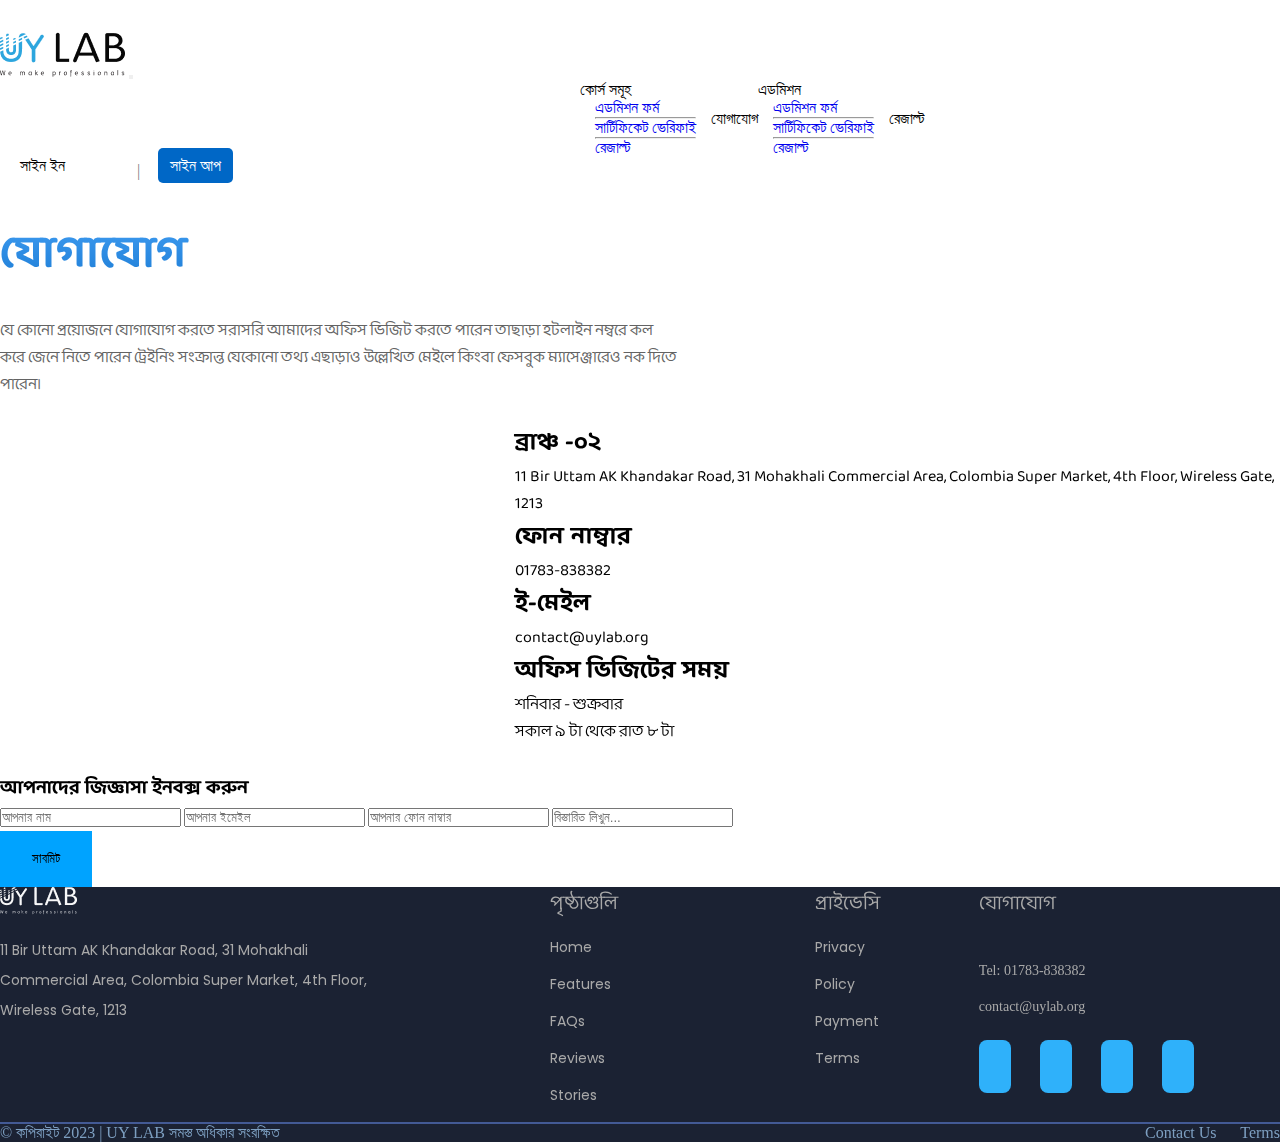
==== contact.html @ 83f54a96 "starting contact page" ====
<!DOCTYPE html>
<html lang="en">
	<head>
		<title>Contact</title>
		<!-- Required meta tags -->
		<meta charset="utf-8" />
		<meta
			name="viewport"
			content="width=device-width, initial-scale=1, shrink-to-fit=no"
		/>
		<!-- Font-awesome v6.2.0 -->
        <link
        rel="stylesheet"
        href="https://cdnjs.cloudflare.com/ajax/libs/font-awesome/6.2.0/css/all.min.css"
        integrity="sha512-xh6O/CkQoPOWDdYTDqeRdPCVd1SpvCA9XXcUnZS2FmJNp1coAFzvtCN9BmamE+4aHK8yyUHUSCcJHgXloTyT2A=="
        crossorigin="anonymous"
        referrerpolicy="no-referrer"
    />
	<!-- owl slider -->
	<link rel="stylesheet" href="css/owl.carousel.min.css">
		<!-- AOS -for animation -->
		<link rel="stylesheet" href="https://unpkg.com/aos@next/dist/aos.css" />

		<!-- Bootstrap CSS v5.2.1 -->
		<link
			href="https://cdn.jsdelivr.net/npm/bootstrap@5.2.1/dist/css/bootstrap.min.css"
			rel="stylesheet"
			integrity="sha384-iYQeCzEYFbKjA/T2uDLTpkwGzCiq6soy8tYaI1GyVh/UjpbCx/TYkiZhlZB6+fzT"
			crossorigin="anonymous"
		/>
		<!--Custom CSS  -->
		<link rel="stylesheet" href="css/common.css">
		<link rel="stylesheet" href="css/style.css" />
		<link rel="stylesheet" href="css/header.css">
        <link rel="stylesheet" href="css/contact.css">
		<link rel="stylesheet" href="css/footer.css" />
		<link rel="stylesheet" href="css/responsive.css">
	</head>

	<body>
		
		<!-- ========== Start Header ========== -->
		<header>
			<nav class="navbar navbar-expand-lg ">
				<div class="container">
					<a class="navbar-brand" href="#"><img src="images/logo.png" alt="logo"></a>

					<button class="navbar-toggler" type="button" data-bs-toggle="collapse"
					data-bs-target="#navbarSupportedContent" aria-controls="navbarSupportedContent"
					aria-expanded="false" aria-label="Toggle navigation">
					<span class="navbar-toggler-icon"></span>
					</button>


				<div class="collapse navbar-collapse " id="navbarSupportedContent">
					<ul class="navbar-nav  header-middle-alignment mb-2 mb-lg-0">

						<li class="nav-item dropdown"><a class="nav-link dropdown-toggle" href="#" role="button"
							data-bs-toggle="dropdown" aria-expanded="false">কোর্স সমূহ</a>
					<ul class="dropdown-menu">
						<li>
							<a class="dropdown-item" href="#">এডমিশন ফর্ম</a>
						</li>
						<li>
								<hr class="dropdown-divider">
						</li>
						<li>
							<a class="dropdown-item" href="#">সার্টিফিকেট ভেরিফাই</a>
						</li>
						<li>
							<hr class="dropdown-divider">
						</li>
							<li><a class="dropdown-item" href="#">রেজাল্ট</a></li>
						</ul>
					</li>

					<li class="nav-item"><a class="nav-link" href="#">যোগাযোগ</a></li>

					<li class="nav-item dropdown"><a class="nav-link dropdown-toggle" href="#" role="button"
							data-bs-toggle="dropdown" aria-expanded="false">এডমিশন</a>
						<ul class="dropdown-menu">
							<li><a class="dropdown-item" href="#">এডমিশন ফর্ম</a></li>
							<li>
								<hr class="dropdown-divider">
							</li>
							<li><a class="dropdown-item" href="#">সার্টিফিকেট ভেরিফাই</a></li>
							<li>
								<hr class="dropdown-divider">
							</li>
							<li><a class="dropdown-item" href="#">রেজাল্ট</a></li>
						</ul>
					</li>

					<li class="nav-item"><a class="nav-link" href="#">রেজাল্ট </a></li>

				</ul>
			</div>

			<div class="collapse navbar-collapse right-heading-spacing" id="navbarSupportedContent">
				<ul class="navbar-nav ms-auto mb-2 mb-lg-0 grid-nav">
					<li class="nav-item nav-gap"><a class="nav-link sign-in" href="#">সাইন ইন</a></li>
					<li class="nav-divider">|</li>
					<li class="nav-item nav-gap"><a class="nav-link nav-bg" href="#">সাইন আপ </a></li>
				</ul>
			</div>

		</div>
	</nav>
</header>  
  <!-- ========== End Header ========== -->
  <main class="bangla-font">
    <section id="contact">
        <div class="contact-heading container">
            <h2>
                যোগাযোগ
            </h2>
            <p>
                যে কোনো প্রয়োজনে যোগাযোগ করতে সরাসরি আমাদের অফিস ভিজিট করতে পারেন তাছাড়া হটলাইন নম্বরে কল করে জেনে নিতে পারেন ট্রেইনিং সংক্রান্ত যেকোনো তথ্য এছাড়াও উল্লেখিত মেইলে কিংবা ফেসবুক ম্যাসেঞ্জারেও নক দিতে পারেন।
            </p>
        </div>
        <div class="contact-map container">
            <div class="contact-map-left">
                <div class="map-shape"></div>
                <div class="map-link">
                    <iframe src="https://www.google.com/maps/embed?pb=!1m18!1m12!1m3!1d3651.060341755792!2d90.40266547451853!3d23.780865487607585!2m3!1f0!2f0!3f0!3m2!1i1024!2i768!4f13.1!3m3!1m2!1s0x3755c773d4c51555%3A0xc64f334b35dcc70d!2sUY%20LAB!5e0!3m2!1sen!2sbd!4v1686980086078!5m2!1sen!2sbd" width="515" height="341" style="border:0;" allowfullscreen="" loading="lazy" referrerpolicy="no-referrer-when-downgrade"></iframe>
                </div>
            </div>
            <div class="contact-map-right">
                <h2>ব্রাঞ্চ -০২ </h2>
                <p>
                    11 Bir Uttam AK Khandakar Road, 31 Mohakhali Commercial Area, Colombia Super Market, 4th Floor, Wireless Gate, 1213
                </p>
                <h2>ফোন নাম্বার  </h2>
                <p>
                    01783-838382
                </p>
                <h2>ই-মেইল </h2>
                <p>
                    contact@uylab.org
                </p>
                <h2>অফিস ভিজিটের সময় </h2>
                <p>
                    শনিবার - শুক্রবার
                </p>
                <p>
                    সকাল ৯ টা থেকে রাত ৮ টা 
                </p>
            </div>
        </div>
        <div class="contact-form container">
            <h3>আপনাদের জিজ্ঞাসা ইনবক্স করুন</h3> 
            <form>
                <input type="text" class="input-control" placeholder="আপনার নাম  ">
                <input type="text" class="input-control" placeholder="আপনার ইমেইল ">
                <input type="text" class="input-control" placeholder="আপনার ফোন নাম্বার ">
                <input type="text" class="input-control" placeholder="বিস্তারিত লিখুন... ">
            </form>
            <button class="btn btn-primary">
                সাবমিট 
            </button>
        </div>
    </section>
</main>

		<!-- ========== Start Footer ========== -->
		
	<footer class="footer footer-bg-blue footer-color py-5">
			<div class="container">
				<div class="row-footer">
					<div class="col-row-1 col-row">
						<div class="logo">
							<img
								class="img-fluid".
								src="images/footer-logo.png"
								alt="footer-logo"
							/>
						</div>
						<p class="mt-3">
							11 Bir Uttam AK Khandakar Road, 31 Mohakhali
							Commercial Area, Colombia Super Market, 4th Floor,
							Wireless Gate, 1213
						</p>
					</div>
			<div class="col-row-2 col-row">
						<div class="page">
							<div class="title page-title mb-3">পৃষ্ঠাগুলি</div>
							<ul>
								<li><a href="#">Home</a></li>
								<li><a href="#">Features</a></li>
								<li><a href="#">FAQs</a></li>
								<li><a href="#">Reviews</a></li>
								<li><a href="#">Stories</a></li>
							</ul>
						</div>
                <div class="privacy">
                    <div class="title privacy-title mb-3">
                            প্রাইভেসি
                    </div>
                    <ul>
                        <li><a href="#">Privacy</a></li>
                        <li><a href="#">Policy</a></li>
                        <li><a href="#">Payment</a></li>
                        <li><a href="#">Terms  </a></li>
                        
        			</ul>
    			</div>
			</div>
						
						<div class="col-row-3 col-row">
							<div class="title mb-3">যোগাযোগ</div>
							<div class="link">
								<a href="#">Tel: 01783-838382</a>
								<a href="#">contact@uylab.org</a>
							</div>
							<div class="footer-social">
								<div class="instra social">
									<i class="fa-brands fa-instagram"></i>
								</div>
								<div class="linked social">
									<i class="fa-brands fa-linkedin-in"></i>
								</div>
								<div class="facebook social">
									<i class="fa-brands fa-facebook-f"></i>
								</div>
								<div class="twitter social">
									<i class="fa-brands fa-twitter"></i>
								</div>
							</div>
						</div>
					</div>
				</div>
			</div>
            <div class="hr container"></div>
			<div class="container sticky mt-3">
				<span class="sticky-right">
					<a href="#" class="sticky-right-rm">Contact Us</a>
					<a href="#">Terms</a>
				</span>
				<span class="left-sticky"
					>&copy; কপিরাইট 2023 | UY LAB সমস্ত অধিকার সংরক্ষিত</span
				>
				
			</div>
		</footer>

		<!-- ========== End Footer ========== -->

		<!-- Jquery Libraries -->
		<script src="https://cdnjs.cloudflare.com/ajax/libs/jquery/3.4.0/jquery.min.js" integrity="sha512-Pa4Jto+LuCGBHy2/POQEbTh0reuoiEXQWXGn8S7aRlhcwpVkO8+4uoZVSOqUjdCsE+77oygfu2Tl+7qGHGIWsw==" crossorigin="anonymous" referrerpolicy="no-referrer"></script>


		<!-- Bootstrap JavaScript Libraries -->
		<script
			src="https://cdn.jsdelivr.net/npm/@popperjs/core@2.11.6/dist/umd/popper.min.js"
			integrity="sha384-oBqDVmMz9ATKxIep9tiCxS/Z9fNfEXiDAYTujMAeBAsjFuCZSmKbSSUnQlmh/jp3"
			crossorigin="anonymous"
		></script>

		<script
			src="https://cdn.jsdelivr.net/npm/bootstrap@5.2.1/dist/js/bootstrap.min.js"
			integrity="sha384-7VPbUDkoPSGFnVtYi0QogXtr74QeVeeIs99Qfg5YCF+TidwNdjvaKZX19NZ/e6oz"
			crossorigin="anonymous"
		></script>
		<!-- owl slider  -->
		<script src="js/owl.carousel.min.js"></script>
		<!-- AOS -animation -->
		<script src="https://unpkg.com/aos@next/dist/aos.js"></script>
		<!-- Counter js plugins -->
		<script src="js/counto.min.js"></script>
		<script src="js/script.js"></script>
	</body>
</html>
---- css/common.css ----
.bangla-font {
	font-family: 'Baloo Da 2', cursive;
}
.bangla-font-regular {
	font-family: 'Baloo Da 2', cursive;
	font-weight: 400;
}
.bangla-font-semibold {
	font-family: 'Baloo Da 2', cursive;
	font-weight: 600;
}
.bangla-font-bold {
	font-family: 'Baloo Da 2', cursive;
	font-weight: 700;
}
.btn-primary {
	border: none;
	background: #00a3ff;
	padding: 12px 32px;
	line-height: 2rem;
}

.common-flex {
	display: flex;
	gap: 2rem;
	justify-content: space-between;
	align-items: center;
}
.left-common-flex {
	width: 35%;
}
.right-common-flex {
	width: 55%;
}
.common-flex-image {
	position: relative;
}
.common-flex-heading {
	font-size: 40px;
}
.common-flex-heading span {
	color: #00a3ff;
}
.common-flex-para {
	width: 70%;
	line-height: 1.6;
	color: #676a6c;
	padding: 1.5rem 0;
	font-size: 20px;
}

.common-heading {
	margin: 0 auto;
	font-size: 2.75rem;
}
.common-heading .bold {
	font-weight: 700;
}
.common-hr {
	width: 6.75rem;
	height: 1.3125rem;
	margin: 0 auto;
	margin-top: 0.625rem;
	border: 1px solid #2ba6de;
	border-radius: 0.625rem;
}
.owl-prev {
	position: absolute;
	top: 50%;
	left: -2%;
	padding: 10px 10px;
	border-radius: 50%;
	background-color: #fff;
}
.owl-next {
	position: absolute;
	top: 50%;
	right: -2%;
	padding: 10px 10px;
	border-radius: 50%;
	background-color: #fff;
}
@media (max-width: 768px) {
	/* common heading part */
	.common-flex {
		display: block;
	}
	.left-common-flex {
		width: 100%;
	}
	.right-common-flex {
		width: 100%;
	}
	.common-flex-para {
		width: 100%;
	}
}
---- css/style.css ----
@import url('https://fonts.googleapis.com/css2?family=Baloo+Da+2:wght@400;600;700&display=swap');
* {
	margin: 0;
	padding: 0;
}

a {
	text-decoration: none;
}

h1,
h2,
h3,
h4,
h5,
h6,
p,
ul,
ol {
	margin: 0;
	padding: 0;
}

ul,
ol {
	list-style: none;
}

body {
	box-sizing: border-box;
}
/***** pre loader *****/
#preloader {
	position: fixed;
	background: #fff;
	top: 0;
	left: 0;
	right: 0;
	bottom: 0;
	z-index: 99999;
	height: 100vh;
	width: 100vw;
	display: flex;
	align-items: center;
	justify-content: center;
}

.loader3 {
	width: 5rem;
	height: 5rem;
	display: inline-block;
	padding: 0;
	text-align: left;
}

.loader3 span {
	position: absolute;
	display: inline-block;
	width: 5rem;
	height: 5rem;
	border-radius: 100%;
	background: #f33737;
	-webkit-animation: loader3 1.5s linear infinite;
	animation: loader3 1.5s linear infinite;
}

.loader3 span:last-child {
	animation-delay: -0.9s;
	-webkit-animation-delay: -0.9s;
}

@keyframes loader3 {
	0% {
		transform: scale(0, 0);
		opacity: 0.8;
	}

	100% {
		transform: scale(1, 1);
		opacity: 0;
	}
}

@-webkit-keyframes loader3 {
	0% {
		-webkit-transform: scale(0, 0);
		opacity: 0.8;
	}

	100% {
		-webkit-transform: scale(1, 1);
		opacity: 0;
	}
}

/***** End pre loader *****/

/***** Hero Section *****/
/* hero search section */
#hero .hero-search-box {
	padding: 3px 0;
	height: auto;
	position: relative;
	width: 40%;
	margin: 0 auto;
}
form .form-control {
	width: 100%;
	height: 48px;
	padding-left: 56px;
	border-radius: 1.5rem;
}
form a {
	position: absolute;
	top: 14px;
	left: 26px;
}
/* hero main section */
.hero-main {
	margin: 2rem 0;
	display: flex;
	justify-content: center;
}
.hero-main-heading {
	line-height: 1.4;
	font-size: 40px;
}
.hero-main h1 {
	padding: 0.5rem 0;
	font-size: 48px;
	background: linear-gradient(#159dff, #004a80);
	-webkit-background-clip: text;
	-webkit-text-fill-color: transparent;
}
.hero-main-pera {
	margin: 2rem 0;
	color: #425466;
	width: 80%;
}
.hero-main-btn {
	display: flex;
	align-items: center;
	gap: 3rem;
}
/* hero card Section */
.hero-card-grid {
	width: 100%;
	display: grid;
	gap: 1.8rem;
	grid-template-columns: repeat(4, 1fr);
	align-items: baseline;
}
.hero-card-text {
	border: 1px solid #00a3ff;
	padding: 32px 0;
	padding-left: 22px;
	border-radius: 12px;
}
.hero-card-box {
	margin: 3rem 0 1rem;
	position: relative;
}
.hero-card-img {
	position: absolute;
	top: -60px;
	right: -12px;
}
/***** End Hero Section *****/

/***** category *****/
#category .category-grid {
	margin-top: 4rem;
	display: grid;
	gap: 3rem;
	justify-content: center;
	align-content: center;
	justify-items: center;
	align-items: center;
	grid-template-columns: repeat(4, 1fr);
	grid-template-rows: repeat(2, 1fr);
}
.category-grid-box {
	overflow: hidden;
	border-radius: 5px;
	box-shadow: 0 0 5px 0 rgba(0, 0, 0, 0.2);
	padding: 1.5rem;
	width: 240px;
	height: 240px;
	position: relative;
}
.category-grid-box:hover p {
	color: #fff;
}
.category-grid-box:hover .category-grid-box-overlay {
	visibility: visible;
	bottom: 0%;
	right: 0%;
	transition: all linear 0.5s;
}
.category-grid-box-overlay {
	z-index: -1;
	visibility: hidden;
	width: 100%;
	height: 100%;
	position: absolute;
	bottom: -100%;
	right: -100%;
}

.category-grid-box p {
	text-align: baseline;
}
.category-grid-box .semi-bold {
	font-weight: 600;
}
.category-grid-box .regular {
	font-weight: 500;
}
.category-box-spacing {
	margin: 0 auto;
	padding: 1rem;
	display: flex;
	flex-direction: column;
	gap: 1rem;
	justify-content: space-evenly;
	align-items: center;
}
.category-box-spacing img {
	max-width: 75%;
}
/***** End category *****/

/***** Community Section *****/
#community {
	margin: 4rem 0;
}
.community-overlay {
	position: absolute;
	top: 0;
	left: 0;
	height: 100%;
	width: 100%;
	display: grid;
	place-items: center;
}
.community-para {
	width: 81%;
}
/***** End Community Section *****/

/***** Other facility *****/
#facility {
	overflow: hidden;
}
#facility .facility {
	position: relative;
	margin-top: 4rem;
	margin-bottom: 1rem;
	box-shadow: 0 0 5px 0 rgba(0, 0, 0, 0.2);
	border-radius: 1.5rem;
	border: 1px solid #00a3ff;
}
.facility-shape {
	position: absolute;
	bottom: 0;
	right: 0;
}
.facility-spacing {
	width: 100%;
	height: 100%;
	margin-top: 1rem;
}
#facility .facility-container {
	margin: 39.5px auto;
	padding: 1rem 0;
	width: 60%;
	display: flex;
	flex-wrap: wrap;
	justify-content: space-evenly;
	align-items: center;
}

.facility-container p {
	padding: 1.25rem;
	font-weight: 700;
}
/***** End Other facility *****/

/***** Counter *****/
#counter-section .bg-counter {
	width: 100%;
	padding: 3rem 0;
	margin-top: 2rem;
	margin-bottom: 3rem;
}
.bg-counter .counter-shape {
	position: absolute;
	bottom: 0;
	left: 0;
}
.counter-spacing {
	display: flex;
	flex-direction: column;
	justify-content: center;
	align-items: center;
	position: relative;
	padding: 1.5rem 0;
	border-radius: 5px;
	box-shadow: 0 0 5px 0 rgba(0, 0, 0, 0.2);
	width: 100%;
	min-height: 221px;
}
.counter-grid {
	margin: 0 auto;
	height: 100%;
	width: 85%;
	display: grid;
	grid-template-columns: repeat(4, 1fr);
	align-content: center;
	justify-content: space-evenly;
	align-items: baseline;
	gap: 1rem;
}
.grid-box {
	display: flex;
	align-items: center;
	justify-content: space-between;
	padding: 0 2rem;
	gap: 0.5rem;
	border-right: 1.5px solid #d9d9d9;
}
.grid-box-4 {
	border: none;
}
.box-img {
	align-self: center;
}
.box-text {
	width: 75%;
	display: grid;
	grid-template-rows: repeat(2, 1fr);
	justify-items: center;
	align-items: center;
}
.strong {
	font-size: 2rem;
	font-weight: 700;
}
.box-text .strong,
.box-text .bangla {
	display: block;
}
/***** Recommendation *****/
#recommendation {
	margin: 2rem 0;
}
#recommendation .recommendation {
	display: flex;
	align-items: center;
}
.recommendation-left {
	margin-left: 1rem;
	position: relative;
}
.recommendation-left .recommendation-heading span {
	font-size: 35px;
	line-height: 1;
}
.recommendation-left::before {
	height: 1px;
	width: 25%;
	background-color: #9f9f9f;
	content: '';
	position: absolute;
	top: -33px;
	left: -17px;
}
.recommendation-left::after {
	height: 85px;
	width: 1px;
	background-color: #9f9f9f;
	content: '';
	position: absolute;
	top: -32px;
	left: -17px;
}
.recommendation-left h1 {
	font-size: 50px;
	color: #00a3ff;
}
.recommendation-pera {
	width: 75%;
	margin: 1rem 0 5.4rem;
	font-size: 18px;
	color: #676a6c;
	text-align: baseline;
}

/***** End Recommendation *****/

/***** Subscribe Section *****/
#subscribe {
	position: relative;
	padding: 1rem 0;
}
.subs-flex {
	padding: 25px 36px 8px;
	display: flex;
	justify-content: center;
	align-items: center;
	width: 95%;
	margin: 0 auto;
	border: 1px solid #00a3ff;
	border-radius: 2rem;
}
.subs-left {
	width: 50%;
	font-size: 30px;
}
.subs-left h3 {
	padding: 0.5rem 0;
	background: linear-gradient(#159dff, #004a80);
	-webkit-background-clip: text;
	-webkit-text-fill-color: transparent;
	font-size: 45px;
}
.subs-right {
	margin-right: 8px;
	position: relative;
	width: 50%;
}
.subs-right .form-control {
	height: 3rem;
}
.subs-right .form-control:focus {
	box-shadow: none;
}
.subs-btn {
	height: 3rem;
	width: 9rem;
	border-radius: 24px;
	line-height: 2rem;
	background: #00a3ff;
	position: absolute;
	top: -1px;
	right: -1rem;
}
.subs-right input::placeholder {
	font-size: 14px;
}
.subs-btn:hover {
	background: #159dff !important;
}
.subs-btn a {
	color: white;
}
.subs-btn a:hover {
	color: white;
}
/***** End Subscribe Section *****/
---- css/header.css ----
/* header part start */
@import url('https://fonts.googleapis.com/css2?family=Baloo+Da+2:wght@400;600;700&display=swap');
header {
	margin: 2rem 0;
	background: #ffffff;
	position: sticky;
	top: 0;
	z-index: 99;
}
.navbar-nav .nav-item .nav-link {
	color: black;
	font-size: 16px;
}

.navbar-nav .nav-item .nav-link:hover {
	color: #0094ff;
}

.navbar-nav .nav-item:hover .dropdown-menu {
	display: block;
}

.navbar-nav .dropdown-menu li {
	margin: 0 15px;
}

.navbar-nav .dropdown-menu li .dropdown-item {
	margin: 6px 0;
}

.navbar-nav .dropdown-menu li .dropdown-item:hover {
	background: linear-gradient(180deg, #60bbfd 14.06%, #0585e1 100%);
	border-radius: 4px;
	color: white;
}

/* sign up/in part start */

.navbar-nav .nav-gap {
	margin: 0 20px;
}

.navbar-nav .nav-divider {
	margin: 5px 0;
	color: gray;
}

.navbar-nav .nav-item .sign-in:hover {
	color: black;
}

.navbar-nav .nav-item .nav-bg {
	background: #0067c6;
	border-radius: 5px;
	color: white;
	padding: 9px 12px;
	border-radius: 5px;
}

.navbar-nav .nav-item .nav-bg:hover {
	color: white;
}
.header-middle-alignment {
	display: flex;
	justify-content: center;
	align-items: center;
	width: 100%;
	margin-left: 7rem;
}
.right-heading-spacing {
	max-width: 275px;
}
/* sign up/in part end */

/* header part end */
/***** responsive *****/
@media (max-width: 768px) {
	.nav-item .nav-link {
		text-align: center;
	}
	.right-heading-spacing {
		max-width: 100%;
	}
	.hero-main-pera {
		width: 100%;
	}
	.hero-main-btn {
		gap: 1rem;
	}
	.header-middle-alignment {
		margin-left: 0;
	}
}
.grid-nav {
	display: grid;
	grid-template-columns: 1fr 1px 1fr;
}

/***** End responsive *****/
---- css/contact.css ----
@import url('https://fonts.googleapis.com/css2?family=Baloo+Da+2:wght@400;600;700&display=swap');
.contact-heading h2 {
	font-size: 45px;
	font-weight: 700;
	background: linear-gradient(#429ff4, #1777d0);
	-webkit-background-clip: text;
	-webkit-text-fill-color: transparent;
}
:root {
	--color1: #636363;
}
.contact-heading p {
	width: 53%;
	line-height: 1.7;
	margin: 1.5rem 0;
	color: var(--color1);
}
.contact-map {
	display: flex;
}
---- css/footer.css ----
@import url('https://fonts.googleapis.com/css2?family=Baloo+Da+2&family=Poppins&display=swap');

--root {
	--banglaFont: 'Baloo Da 2', cursive;
	--footerFont: 'Poppins', sans-serif;
	--whiteCustom: #f8f8f8;
}

body {
	overflow-x: hidden;
	box-sizing: border-box;
}
footer .title {
	font-family: 'Baloo Da 2', cursive;
	font-size: 1.25rem;
}
footer i {
	font-size: 19px;
	line-height: 19px;
	color: #f8f8f8;
	padding: 1rem;
	background-color: #2fb1fa;
	border-radius: 0.5rem;
}
.row-footer {
	color: #a9a9a9;
	display: grid;
	grid-template-columns: 30fr 35fr 20fr;
	grid-row: 1;
}
.row-footer a {
	color: #a9a9a9;
	cursor: pointer;
}
.col-row-1 p {
	width: 85%;
	font-family: 'Poppins', sans-serif;
	font-size: 14px;
	line-height: 30px;
	margin-top: 1rem;
	margin-bottom: 2rem;
}
.col-row-2 {
	display: flex;
	justify-content: space-around;
}
.col-row-2 li {
	margin: 1rem 0;
}
.col-row-2 li a {
	font-family: 'Poppins', sans-serif;
	font-size: 14px;
}
.col-row-2 a {
	font-family: 'Poppins', sans-serif;
	font-size: 14px;
}
.col-row-3 .link {
	margin: 2rem 0;
}
.col-row-3 .link a {
	line-height: 36px;
	font-size: 14px;
}
.footer-bg-blue {
	background-color: #1b2233;
}
.footer-bg-white {
	background-color: #f8f8f8;
}
.footer-color {
	color: #f8f8f8;
}

.link a {
	display: block;
}
.footer-social {
	display: flex;
	justify-content: flex-start;
	width: 100%;
}
.footer-social .social {
	width: 15%;
	justify-items: center;
	margin-right: 1rem;
}
.hr {
	width: 100%;
	height: 2px;
	background-color: #435a95;
}
.sticky {
	font-size: 1rem;
	color: #7d9fc1;
	display: flex;
	justify-content: space-between;
}
.sticky a {
	color: #7d9fc1;
}
.sticky-right {
	order: 2;
}
.sticky-right-rm {
	margin-right: 1.25rem;
}
@media (max-width: 767px) {
	.row-footer {
		display: block;
	}
	.col-row-2 {
		margin: 1.25rem 0;
		justify-content: flex-start;
		gap: 5rem;
	}
	.col-row-3 .title {
		margin-bottom: -2rem !important;
	}
	.col-row-3 i {
		font-size: 0.85rem;
	}
	.footer-social .social {
		margin-right: 0.35rem;
	}
	.hr {
		margin-top: 1.2rem;
		margin-bottom: 1.2rem;
	}
	.sticky,
	.sticky span {
		display: block;
	}
	.sticky span {
		margin-top: 0.5rem;
		text-align: center;
	}
}
---- css/responsive.css ----
@media (max-width: 768px) {
	/* hero section */
	#hero .hero-search-box {
		width: 100%;
	}
	.hero-main {
		display: block;
	}
	.hero-main-img {
		margin: 0.5rem 0;
	}
	.hero-card-grid {
		margin-top: 6rem;
		gap: 1rem;
		grid-template-columns: 1fr;
		grid-template-rows: repeat(4, 1fr);
		justify-content: center;
	}
	.hero-card-box {
		margin: 1rem 0 1rem;
		position: relative;
	}
	.hero-main-btn .btn-primary {
		padding: 10px;
		width: 50%;
	}
	/* category section */
	#category .category-grid {
		gap: 1rem;
		grid-template-columns: repeat(2, 150px);
		grid-template-rows: repeat(4, auto);
		justify-content: center;
	}
	.category-grid-box {
		width: 100%;
		height: 100%;
	}
	.category-box-spacing {
		padding: 0;
	}
	/* counter section */
	.counter-grid {
		grid-template-columns: 1fr;
		gap: 3rem;
	}
	.grid-box-1,
	.grid-box-3 {
		margin-right: 0;
	}
	.grid-box {
		padding: 0 0.5rem;
		border: none;
	}
	
	.counter-shape {
		height: auto;
		width: auto;
	}
	.box-text {
		line-height: 1.2;
	}
	/* facility */
	#facility .facility-container {
		display: block;
	}
	/* recommendation */
	#recommendation .recommendation {
		display: flex;
		flex-direction: column;
	}
	.recommendation-left {
		margin-top: 1.5rem;
	}
	.recommendation-left::before,
	.recommendation-left::after {
		display: none;
	}
	.recommendation-pera {
		width: 100%;
		margin: 1rem 0 2.4rem;
		font-size: 18px;
		color: #676a6c;
	}
	.recommendation-right {
		order: -1;
	}
	/* subscribe  */
	.subs-flex {
		display: block;
	}
	.subs-left,
	.subs-right {
		width: 100%;
	}
	.subs-btn {
		display: block;
		position: relative;
		margin: 8px auto;
		top: 0;
		right: 0;
	}
}
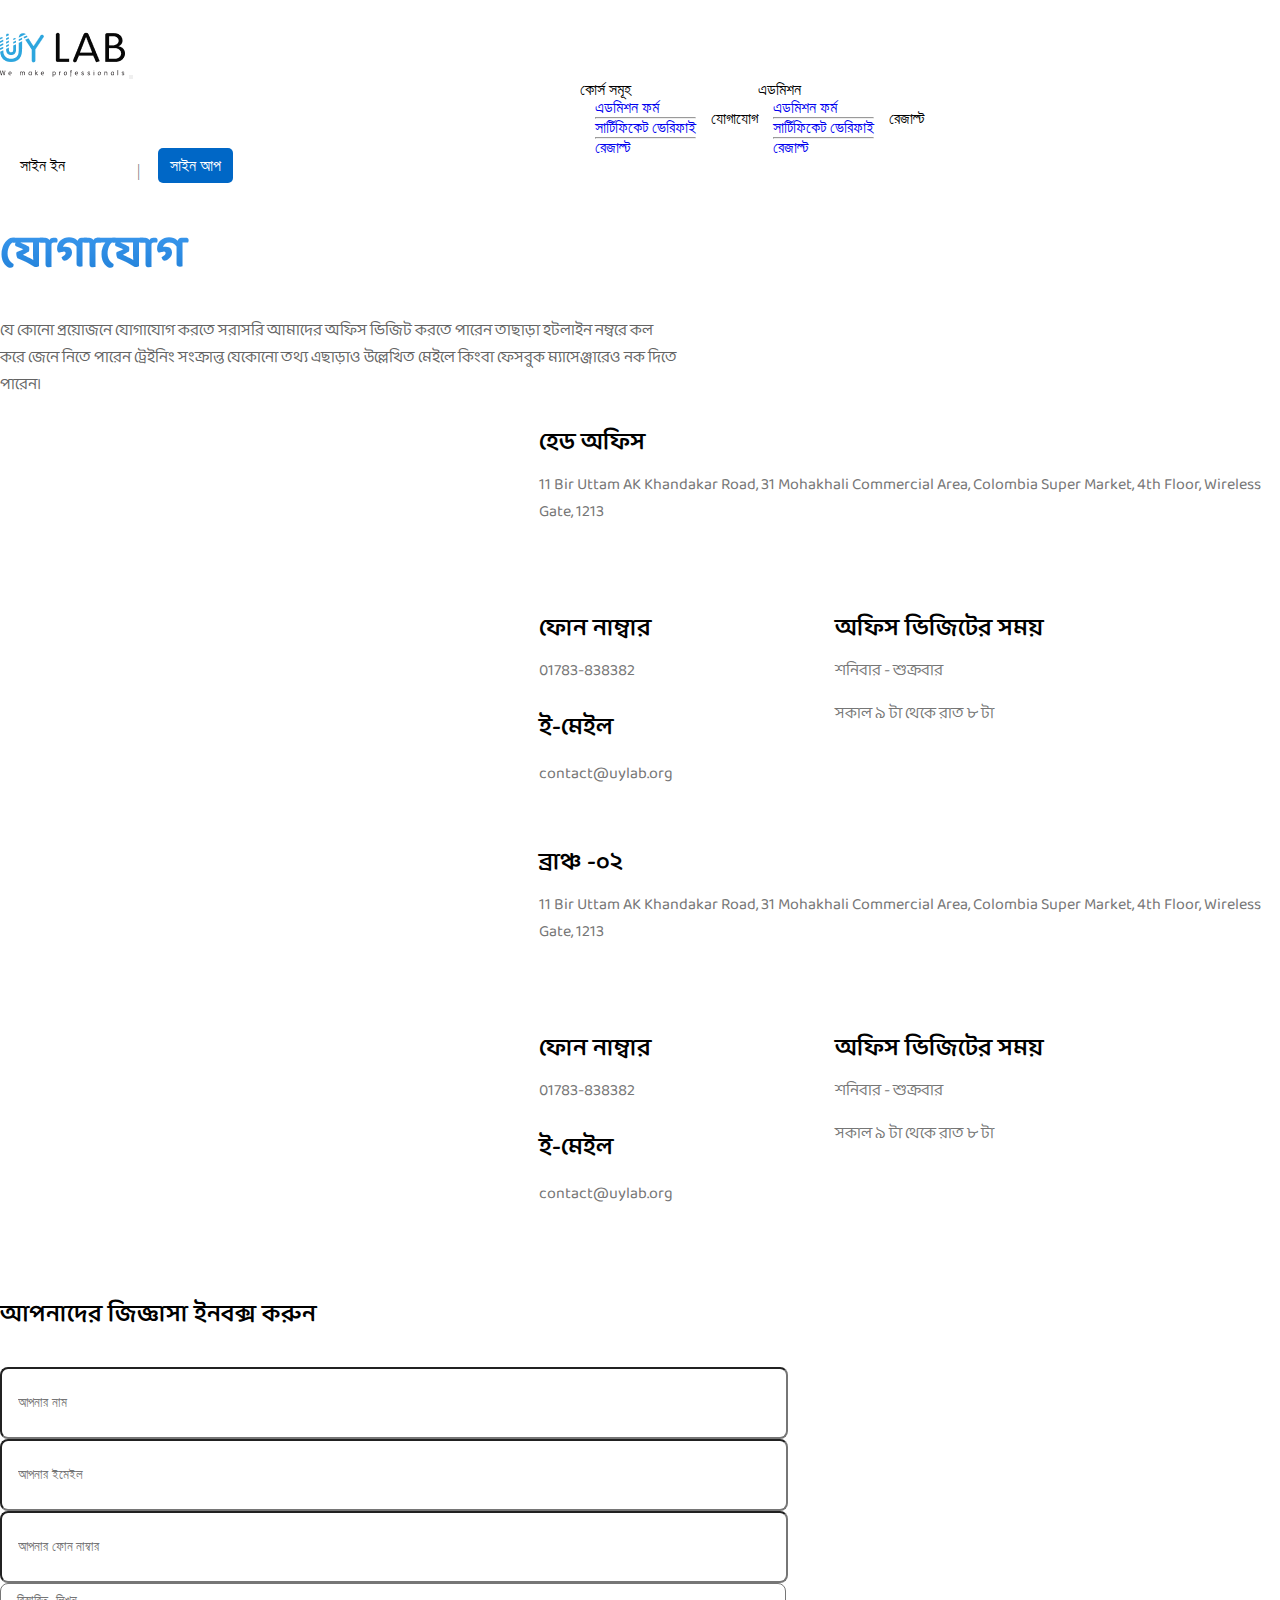
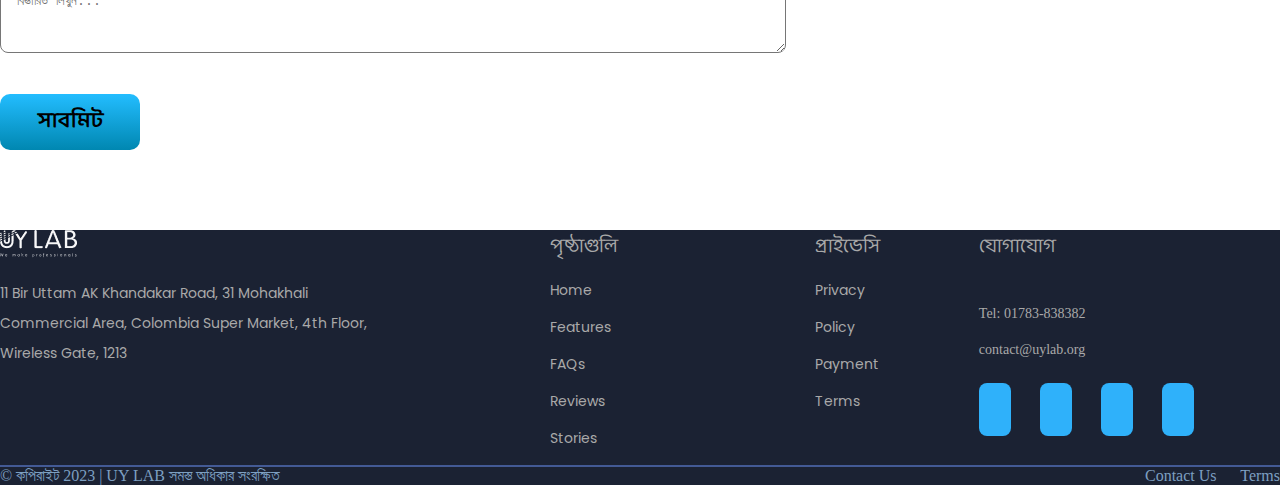
==== commit e7c2384d: "contact page -mobile site -400px responsive" ====
--- a/contact.html
+++ b/contact.html
@@ -32,9 +32,10 @@
 		<link rel="stylesheet" href="css/common.css">
 		<link rel="stylesheet" href="css/style.css" />
 		<link rel="stylesheet" href="css/header.css">
-        <link rel="stylesheet" href="css/contact.css">
 		<link rel="stylesheet" href="css/footer.css" />
 		<link rel="stylesheet" href="css/responsive.css">
+        <link rel="stylesheet" href="css/contact.css">
+
 	</head>
 
 	<body>
@@ -118,43 +119,102 @@
                 যে কোনো প্রয়োজনে যোগাযোগ করতে সরাসরি আমাদের অফিস ভিজিট করতে পারেন তাছাড়া হটলাইন নম্বরে কল করে জেনে নিতে পারেন ট্রেইনিং সংক্রান্ত যেকোনো তথ্য এছাড়াও উল্লেখিত মেইলে কিংবা ফেসবুক ম্যাসেঞ্জারেও নক দিতে পারেন।
             </p>
         </div>
+		<div class="contact-map container">
+            <div class="contact-map-left">
+                <div class="map-shape"></div>
+                <div class="map-link">
+                    <iframe src="https://www.google.com/maps/embed?pb=!1m18!1m12!1m3!1d3651.060341755792!2d90.40266547451853!3d23.780865487607585!2m3!1f0!2f0!3f0!3m2!1i1024!2i768!4f13.1!3m3!1m2!1s0x3755c773d4c51555%3A0xc64f334b35dcc70d!2sUY%20LAB!5e0!3m2!1sen!2sbd!4v1686980086078!5m2!1sen!2sbd"  style="border:0;" allowfullscreen="" loading="lazy" referrerpolicy="no-referrer-when-downgrade"></iframe>
+                </div>
+            </div>
+            <div class="contact-map-right grid-map">
+				<div class="grid-map-box1">
+					<h2 class="bangla-font-semibold">
+						হেড অফিস
+					 </h2>
+					<p class="map-right-first-p">
+						11 Bir Uttam AK Khandakar Road, 31 Mohakhali Commercial Area, Colombia Super Market, 4th Floor, Wireless Gate, 1213
+					</p>
+				</div>
+				<div class="grid-map-box2">
+					<h2 class="bangla-font-semibold">ফোন নাম্বার  </h2>
+					<p>
+						01783-838382
+					</p>
+					<h2 class="bangla-font-semibold">ই-মেইল </h2>
+					<p>
+						contact@uylab.org
+					</p>
+				</div>
+				<div class="grid-map-box3">
+					<h2 class="bangla-font-semibold">অফিস ভিজিটের সময় </h2>
+					<p>
+						শনিবার - শুক্রবার
+					</p>
+					<p>
+						সকাল ৯ টা থেকে রাত ৮ টা 
+					</p>
+				</div>
+            </div>
+        </div>
         <div class="contact-map container">
             <div class="contact-map-left">
                 <div class="map-shape"></div>
                 <div class="map-link">
-                    <iframe src="https://www.google.com/maps/embed?pb=!1m18!1m12!1m3!1d3651.060341755792!2d90.40266547451853!3d23.780865487607585!2m3!1f0!2f0!3f0!3m2!1i1024!2i768!4f13.1!3m3!1m2!1s0x3755c773d4c51555%3A0xc64f334b35dcc70d!2sUY%20LAB!5e0!3m2!1sen!2sbd!4v1686980086078!5m2!1sen!2sbd" width="515" height="341" style="border:0;" allowfullscreen="" loading="lazy" referrerpolicy="no-referrer-when-downgrade"></iframe>
+                    <iframe src="https://www.google.com/maps/embed?pb=!1m18!1m12!1m3!1d3651.060341755792!2d90.40266547451853!3d23.780865487607585!2m3!1f0!2f0!3f0!3m2!1i1024!2i768!4f13.1!3m3!1m2!1s0x3755c773d4c51555%3A0xc64f334b35dcc70d!2sUY%20LAB!5e0!3m2!1sen!2sbd!4v1686980086078!5m2!1sen!2sbd"  style="border:0;" allowfullscreen="" loading="lazy" referrerpolicy="no-referrer-when-downgrade"></iframe>
                 </div>
             </div>
-            <div class="contact-map-right">
-                <h2>ব্রাঞ্চ -০২ </h2>
-                <p>
-                    11 Bir Uttam AK Khandakar Road, 31 Mohakhali Commercial Area, Colombia Super Market, 4th Floor, Wireless Gate, 1213
-                </p>
-                <h2>ফোন নাম্বার  </h2>
-                <p>
-                    01783-838382
-                </p>
-                <h2>ই-মেইল </h2>
-                <p>
-                    contact@uylab.org
-                </p>
-                <h2>অফিস ভিজিটের সময় </h2>
-                <p>
-                    শনিবার - শুক্রবার
-                </p>
-                <p>
-                    সকাল ৯ টা থেকে রাত ৮ টা 
-                </p>
+            <div class="contact-map-right grid-map">
+				<div class="grid-map-box1"><h2 class="bangla-font-semibold">ব্রাঞ্চ -০২ </h2>
+					<p class="map-right-first-p">
+						11 Bir Uttam AK Khandakar Road, 31 Mohakhali Commercial Area, Colombia Super Market, 4th Floor, Wireless Gate, 1213
+					</p>
+				</div>
+				<div class="grid-map-box2">
+					<h2 class="bangla-font-semibold">ফোন নাম্বার  </h2>
+					<p>
+						01783-838382
+					</p>
+					<h2 class="bangla-font-semibold">ই-মেইল </h2>
+					<p>
+						contact@uylab.org
+					</p>
+				</div>
+				<div class="grid-map-box3">
+					<h2 class="bangla-font-semibold">অফিস ভিজিটের সময় </h2>
+					<p>
+						শনিবার - শুক্রবার
+					</p>
+					<p>
+						সকাল ৯ টা থেকে রাত ৮ টা 
+					</p>
+				</div>
             </div>
         </div>
         <div class="contact-form container">
-            <h3>আপনাদের জিজ্ঞাসা ইনবক্স করুন</h3> 
+            <h3 class="bangla-font">
+				আপনাদের জিজ্ঞাসা ইনবক্স করুন
+			</h3> 
             <form>
-                <input type="text" class="input-control" placeholder="আপনার নাম  ">
-                <input type="text" class="input-control" placeholder="আপনার ইমেইল ">
-                <input type="text" class="input-control" placeholder="আপনার ফোন নাম্বার ">
-                <input type="text" class="input-control" placeholder="বিস্তারিত লিখুন... ">
+                <div class="mb-3 mb-custom-0">
+				
+					<input type="text" class="form-control" placeholder="আপনার নাম  ">
+				  </div>
+				  <div class="mb-3">
+					<div class="row">
+						<div class="col-lg-6">
+							<input type="email" class="form-control" placeholder="আপনার ইমেইল">
+						</div>
+						<div class="col-lg-6">
+							<input type="number" class="form-control" placeholder="আপনার ফোন নাম্বার">
+						</div>
+					</div>
+				</div>
+				<div class="mb-3">
+					<textarea class="form-control"  rows="5" placeholder="বিস্তারিত লিখুন... "></textarea>
+				</div>
+					
             </form>
+			
             <button class="btn btn-primary">
                 সাবমিট 
             </button>
--- a/css/contact.css
+++ b/css/contact.css
@@ -15,6 +15,124 @@
 	margin: 1.5rem 0;
 	color: var(--color1);
 }
+.contact-map + .contact-map {
+	margin-top: 3rem;
+}
 .contact-map {
 	display: flex;
+	gap: 1.5rem;
 }
+.contact-map-left {
+	position: relative;
+}
+.map-link iframe {
+	width: 515px;
+	height: 341px;
+}
+.contact-map-right h2 {
+	font-size: 24px;
+}
+.contact-map-right p {
+	padding: 0.5rem 0;
+	color: #767676;
+}
+.grid-map-box2 p + h2 {
+	margin: 1rem 0 0.25rem;
+}
+.map-right-first-p {
+	padding: 1.5rem 0;
+}
+.grid-map {
+	display: grid;
+	grid-template-columns: repeat(5, 1fr);
+	grid-template-rows: repeat(2, 1fr);
+	grid-template-areas:
+		'a a a a a'
+		'b b d d d'
+		'b b d d d';
+}
+.grid-map-box1 {
+	grid-area: a;
+}
+.grid-map-box2 {
+	grid-area: b;
+}
+.grid-map-box3 {
+	grid-area: d;
+}
+.contact-form {
+	width: 60%;
+	margin-top: 5rem;
+	margin-bottom: 5rem;
+}
+form {
+	margin: 2rem 0;
+}
+
+.contact-form h3 {
+	font-size: 24px;
+	font-weight: 600;
+}
+form .form-control {
+	padding: 10px 0px 10px 16px;
+	border-radius: 8px;
+}
+.contact-form .btn-primary {
+	width: 140px;
+	height: 56px;
+	background: linear-gradient(180deg, #23bdff 0%, #0087b1 100%);
+	border-radius: 10px;
+	font-family: 'Baloo Da 2';
+	font-weight: 600;
+	font-size: 22px;
+}
+
+@media (max-width: 768px) {
+	.contact-heading p {
+		width: 100%;
+	}
+	.contact-map {
+		flex-direction: column;
+	}
+	.contact-map-left,
+	.contact-map-right {
+		width: 100%;
+	}
+	.contact-map-left {
+		order: 2;
+	}
+	.map-right-first-p {
+		padding: 0;
+	}
+	.contact-map-right p {
+		padding: 0;
+	}
+	.map-link iframe {
+		padding: 1px;
+		max-width: 100%;
+		height: auto;
+		aspect-ratio: 16 / 9;
+	}
+	.mb-custom-0 {
+		margin-bottom: 0px !important;
+	}
+	.contact-form {
+		width: 90%;
+	}
+	.col-lg-6 > input {
+		margin-top: 1rem;
+	}
+}
+/* .map-shape {
+	width: 20%;
+	height: 100px;
+	clip-path: polygon(0 0, 100% 0, 83% 27%, 0 27%);
+	position: absolute;
+	top: 0;
+	left: 0;
+	background: #439ff5;
+} */
+/* map property */
+/* .place-card-large {
+	padding-top: 10px !important;
+} */
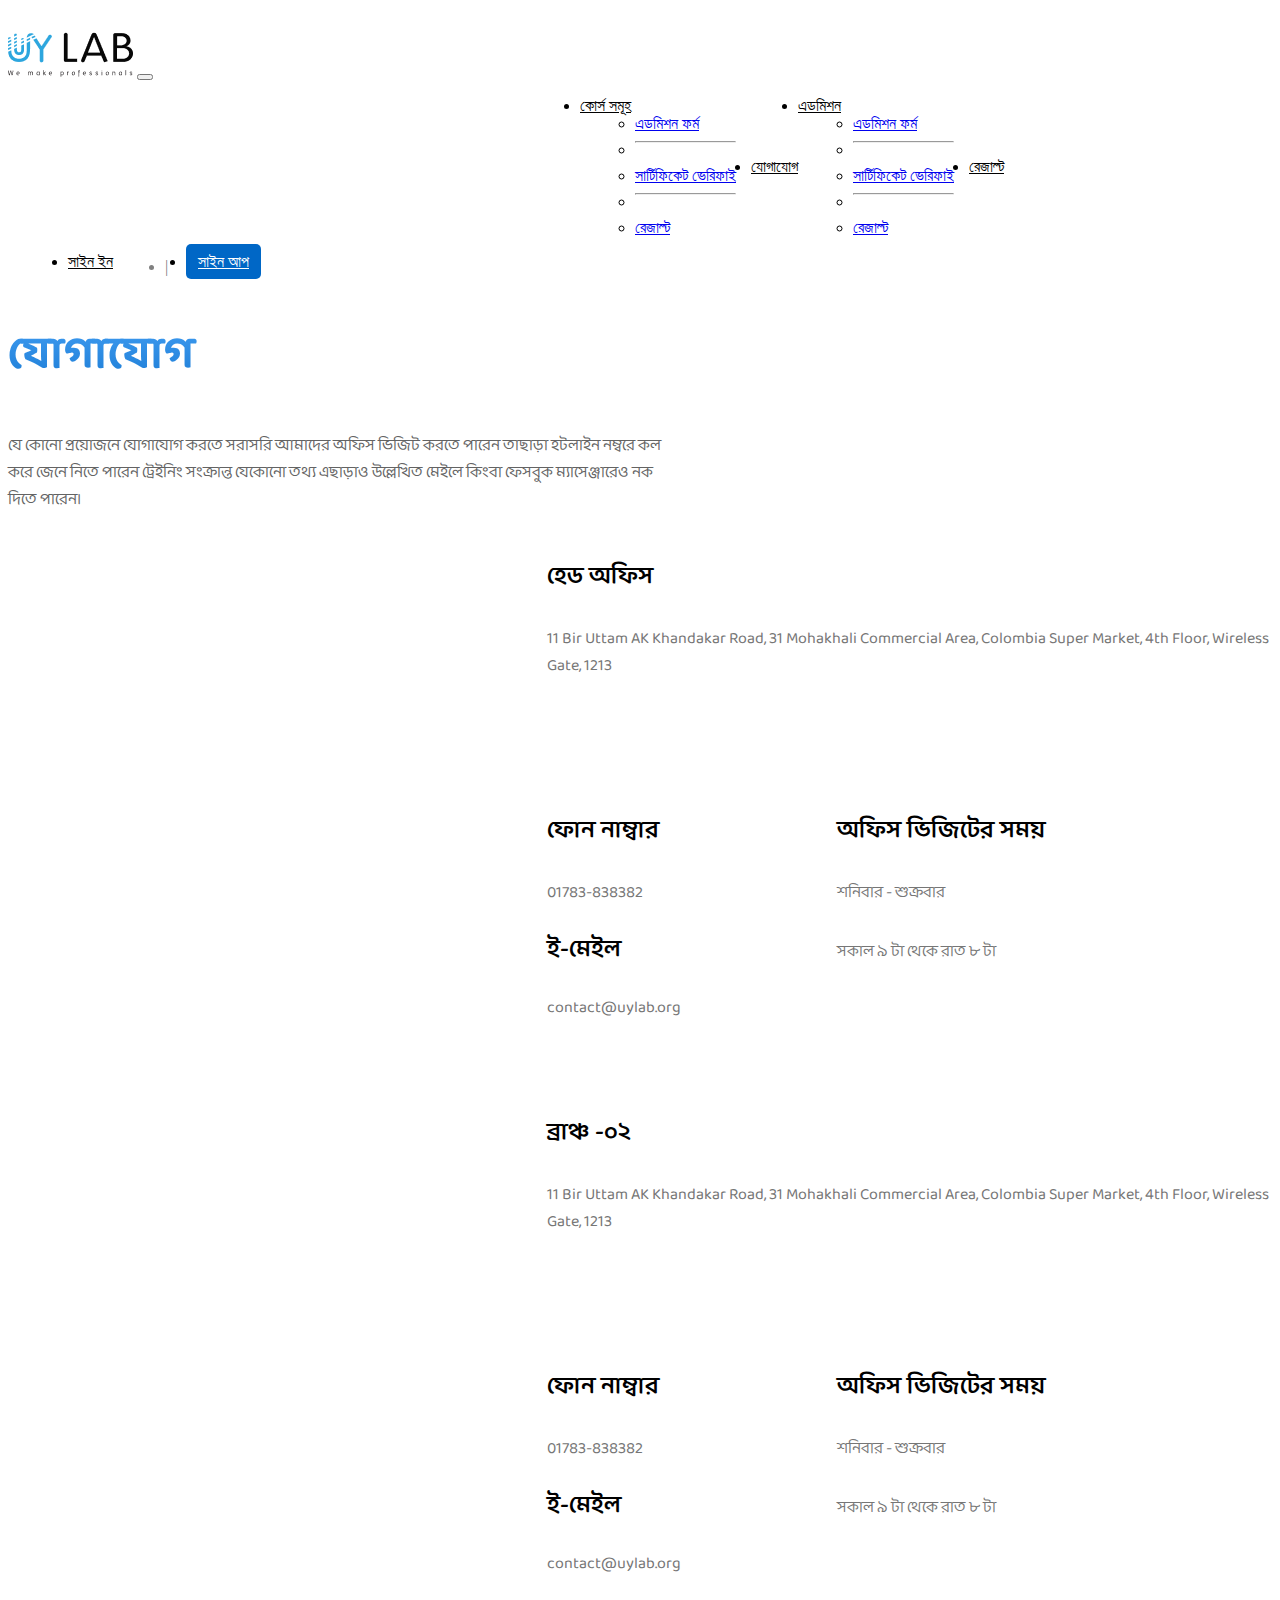
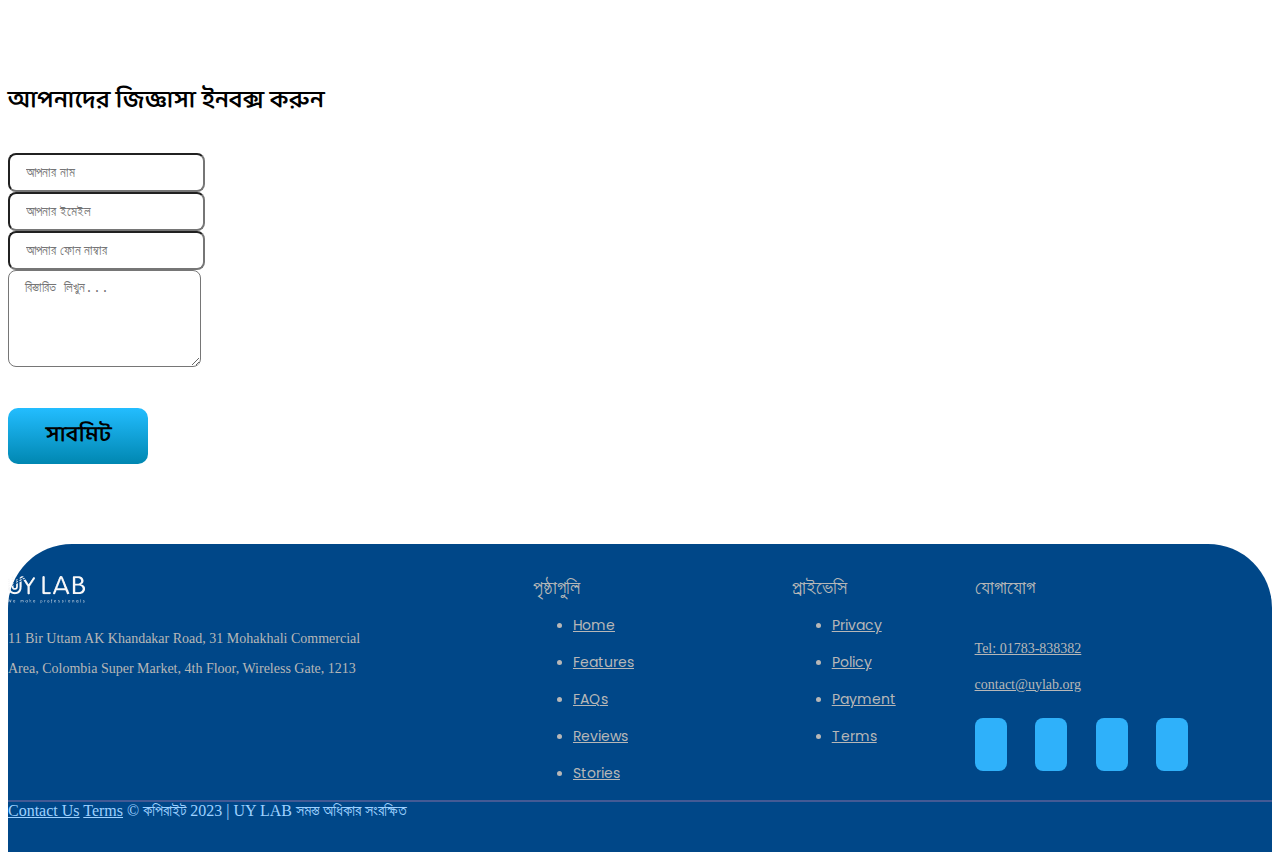
==== commit 708955c3: "part into pieces" ====
--- a/contact.html
+++ b/contact.html
@@ -29,11 +29,13 @@
 			crossorigin="anonymous"
 		/>
 		<!--Custom CSS  -->
-		<link rel="stylesheet" href="css/common.css">
-		<link rel="stylesheet" href="css/style.css" />
-		<link rel="stylesheet" href="css/header.css">
-		<link rel="stylesheet" href="css/footer.css" />
-		<link rel="stylesheet" href="css/responsive.css">
+		<link rel="stylesheet" href="css/plugins/owl.carousel.min.css">
+		<link rel="stylesheet" href="css/components/common-header.css">
+		<link rel="stylesheet" href="css/components/common.css">
+		<link rel="stylesheet" href="css/components/btn.css">
+		<link rel="stylesheet" href="css/layout/header.css">
+		<link rel="stylesheet" href="css/layout/course-bundle.css">
+		<link rel="stylesheet" href="css/layout/footer.css">
         <link rel="stylesheet" href="css/contact.css">
 
 	</head>
@@ -44,7 +46,7 @@
 		<header>
 			<nav class="navbar navbar-expand-lg ">
 				<div class="container">
-					<a class="navbar-brand" href="#"><img src="images/logo.png" alt="logo"></a>
+					<a class="navbar-brand" href="index.html"><img src="images/logo.png" alt="logo"></a>
 
 					<button class="navbar-toggler" type="button" data-bs-toggle="collapse"
 					data-bs-target="#navbarSupportedContent" aria-controls="navbarSupportedContent"
--- a/css/components/common-header.css
+++ b/css/components/common-header.css
@@ -0,0 +1,10 @@
+.common-heading {
+	margin: 0 auto;
+	font-size: clamp(2.5rem 2rem 1.5rem);
+}
+.common-heading .bold {
+	font-weight: 700;
+}
+.common-hr {
+	background-image: url(../../images/common-hr.png);
+}
--- a/css/components/common.css
+++ b/css/components/common.css
@@ -0,0 +1,97 @@
+.bangla-font {
+	font-family: 'Baloo Da 2', cursive;
+}
+.bangla-font-regular {
+	font-family: 'Baloo Da 2', cursive;
+	font-weight: 400;
+}
+.bangla-font-semibold {
+	font-family: 'Baloo Da 2', cursive;
+	font-weight: 600;
+}
+.bangla-font-bold {
+	font-family: 'Baloo Da 2', cursive;
+	font-weight: 700;
+}
+.btn-primary {
+	border: none;
+	background: #00a3ff;
+	padding: 12px 32px;
+	line-height: 2rem;
+}
+
+.common-flex {
+	display: flex;
+	gap: 2rem;
+	justify-content: space-between;
+	align-items: center;
+}
+.left-common-flex {
+	width: 35%;
+}
+.right-common-flex {
+	width: 55%;
+}
+.common-flex-image {
+	position: relative;
+}
+.common-flex-heading {
+	font-size: 40px;
+}
+.common-flex-heading span {
+	color: #00a3ff;
+}
+.common-flex-para {
+	width: 70%;
+	line-height: 1.6;
+	color: #676a6c;
+	padding: 1.5rem 0;
+	font-size: 20px;
+}
+
+.common-heading {
+	margin: 0 auto;
+	font-size: 2.75rem;
+}
+.common-heading .bold {
+	font-weight: 700;
+}
+.common-hr {
+	width: 6.75rem;
+	height: 1.3125rem;
+	margin: 0 auto;
+	margin-top: 0.625rem;
+	border: 1px solid #2ba6de;
+	border-radius: 0.625rem;
+}
+.owl-prev {
+	position: absolute;
+	top: 50%;
+	left: -2%;
+	padding: 10px 10px;
+	border-radius: 50%;
+	background-color: #fff;
+}
+.owl-next {
+	position: absolute;
+	top: 50%;
+	right: -2%;
+	padding: 10px 10px;
+	border-radius: 50%;
+	background-color: #fff;
+}
+@media (max-width: 768px) {
+	/* common heading part */
+	.common-flex {
+		display: block;
+	}
+	.left-common-flex {
+		width: 100%;
+	}
+	.right-common-flex {
+		width: 100%;
+	}
+	.common-flex-para {
+		width: 100%;
+	}
+}
--- a/css/layout/header.css
+++ b/css/layout/header.css
@@ -0,0 +1,99 @@
+/* header part start */
+@import url('https://fonts.googleapis.com/css2?family=Baloo+Da+2:wght@400;600;700&display=swap');
+header {
+	margin: 2rem 0;
+	background: #ffffff;
+	position: sticky;
+	top: 0;
+	z-index: 99;
+}
+.navbar-nav .nav-item .nav-link {
+	color: black;
+	font-size: 16px;
+}
+
+.navbar-nav .nav-item .nav-link:hover {
+	color: #0094ff;
+}
+
+.navbar-nav .nav-item:hover .dropdown-menu {
+	display: block;
+}
+
+.navbar-nav .dropdown-menu li {
+	margin: 0 15px;
+}
+
+.navbar-nav .dropdown-menu li .dropdown-item {
+	margin: 6px 0;
+}
+
+.navbar-nav .dropdown-menu li .dropdown-item:hover {
+	background: linear-gradient(180deg, #60bbfd 14.06%, #0585e1 100%);
+	border-radius: 4px;
+	color: white;
+}
+
+/* sign up/in part start */
+
+.navbar-nav .nav-gap {
+	margin: 0 20px;
+}
+
+.navbar-nav .nav-divider {
+	margin: 5px 0;
+	color: gray;
+}
+
+.navbar-nav .nav-item .sign-in:hover {
+	color: black;
+}
+
+.navbar-nav .nav-item .nav-bg {
+	background: #0067c6;
+	border-radius: 5px;
+	color: white;
+	padding: 9px 12px;
+	border-radius: 5px;
+}
+
+.navbar-nav .nav-item .nav-bg:hover {
+	color: white;
+}
+.header-middle-alignment {
+	display: flex;
+	justify-content: center;
+	align-items: center;
+	width: 100%;
+	margin-left: 7rem;
+}
+.right-heading-spacing {
+	max-width: 275px;
+}
+/* sign up/in part end */
+
+/* header part end */
+/***** responsive *****/
+@media (max-width: 768px) {
+	.nav-item .nav-link {
+		text-align: center;
+	}
+	.right-heading-spacing {
+		max-width: 100%;
+	}
+	.hero-main-pera {
+		width: 100%;
+	}
+	.hero-main-btn {
+		gap: 1rem;
+	}
+	.header-middle-alignment {
+		margin-left: 0;
+	}
+}
+.grid-nav {
+	display: grid;
+	grid-template-columns: 1fr 1px 1fr;
+}
+
+/***** End responsive *****/
--- a/css/layout/course-bundle.css
+++ b/css/layout/course-bundle.css
@@ -0,0 +1,76 @@
+/***** bs-5 property modify *****/
+.card {
+	border: none;
+	width: auto;
+}
+/***** End bs-5 property modify *****/
+.card-body p {
+	font-weight: 500;
+}
+.course-bundle-grid {
+	margin-top: 3rem;
+	display: grid;
+	grid-template-columns: repeat(4, 1fr);
+	gap: 4.125rem;
+}
+.course-bundle-box {
+	margin: 0px 8px;
+	border: 1px solid #00afff;
+	border-radius: 16px;
+	overflow: hidden;
+}
+.card-body-course-bundle {
+	padding: 0.5rem;
+}
+.star-review {
+	display: grid;
+	grid-template-columns: repeat(5, 1fr);
+}
+.preview-up {
+	margin-top: 2rem;
+	display: grid;
+	grid-template-columns: auto 1.5rem 1fr;
+}
+.zero {
+	margin-left: 5px;
+	line-height: 1rem;
+}
+.price {
+	text-align: right;
+	color: #00afff;
+	font-weight: 700;
+}
+.preview-hr {
+	width: 100%;
+	height: 1px;
+	background: #d9d9d9;
+	margin-top: 1rem;
+	margin-bottom: 0.625rem;
+}
+.preview-down {
+	display: grid;
+	grid-template-columns: 2.5rem auto auto;
+	align-items: center;
+	align-items: space-between;
+}
+.preview-down .down-rounded {
+	background: #d9d9d9;
+	height: 1.875rem;
+	width: 1.875rem;
+	border-radius: 50%;
+}
+.trainer,
+.class {
+	color: #9c9999;
+	font-weight: 500;
+}
+
+.down-time {
+	text-align: right;
+	border-left: 1px solid #999999;
+}
+@media (max-width: 768px) {
+	.course-bundle-grid {
+		margin-top: 1rem;
+	}
+}
--- a/css/layout/footer.css
+++ b/css/layout/footer.css
@@ -0,0 +1,159 @@
+@import url('https://fonts.googleapis.com/css2?family=Baloo+Da+2&family=Poppins&display=swap');
+
+@import url(../utility/color.css);
+@import url(../utility/common-class/font.css);
+
+footer {
+	padding: 2rem 0;
+	border-radius: 4rem 4rem 0 0;
+}
+.footer-bg-blue {
+	background-color: var(--blue-shade-8);
+}
+.footer-bg-white {
+	background-color: var(--white-shade-1);
+}
+footer .title {
+	font-family: var(--banglaFont);
+	font-size: 1.25rem;
+}
+footer i {
+	font-size: 19px;
+	line-height: 19px;
+	color: #f8f8f8;
+	padding: 1rem;
+	background-color: #2fb1fa;
+	border-radius: 0.5rem;
+}
+.row-footer {
+	color: var(--gray-shade-4);
+	display: grid;
+	grid-template-columns: 30fr 35fr 20fr;
+	grid-row: 1;
+}
+.row-footer a {
+	color: var(--gray-shade-4);
+	cursor: pointer;
+}
+.col-row-1 p {
+	width: 85%;
+	font-family: var(--englishFont);
+	font-size: 14px;
+	line-height: 30px;
+	margin-top: 1rem;
+	margin-bottom: 2rem;
+}
+.col-row-2 {
+	display: flex;
+	justify-content: space-around;
+}
+.col-row-2 li {
+	margin: 1rem 0;
+}
+.col-row-2 li a {
+	font-family: 'Poppins', sans-serif;
+	font-size: 14px;
+}
+.col-row-2 a {
+	font-family: 'Poppins', sans-serif;
+	font-size: 14px;
+}
+.col-row-3 .link {
+	margin: 2rem 0;
+}
+.col-row-3 .link a {
+	line-height: 36px;
+	font-size: 14px;
+}
+
+.footer-color {
+	color: #f8f8f8;
+}
+
+.link a {
+	display: block;
+}
+.footer .col-row-2 ul li a:hover {
+	box-sizing: border-box;
+	padding-left: 3px;
+	color: var(--blue-shade-9);
+	scroll-behavior: smooth all 0.3s;
+}
+.footer-social {
+	display: flex;
+	justify-content: flex-start;
+	width: 100%;
+}
+.footer-social .social {
+	width: 15%;
+	justify-items: center;
+	margin-right: 1rem;
+}
+.hr {
+	width: 100%;
+	height: 2px;
+	background-color: #435a95;
+}
+
+.sticky,
+.sticky a {
+	color: var(--blue-shade-9);
+}
+.sticky-cursor {
+	cursor: default;
+}
+@media (max-width: 767px) {
+	footer {
+		padding: 1.65rem 0;
+		border-radius: 2rem 2rem 0 0;
+	}
+	.row-footer {
+		display: block;
+	}
+	.col-row-2 {
+		margin: 1.25rem 0;
+		justify-content: flex-start;
+		gap: 5rem;
+	}
+	.col-row-3 .title {
+		margin-bottom: -2rem !important;
+	}
+	.col-row-3 i {
+		font-size: 0.85rem;
+	}
+	.footer-social .social {
+		margin-right: 0.35rem;
+	}
+	.hr {
+		margin-top: 1.2rem;
+		margin-bottom: 1.2rem;
+	}
+	.sticky,
+	.sticky span {
+		display: block;
+	}
+	.sticky span {
+		margin-top: 0.5rem;
+		text-align: center;
+	}
+	.col-row-3 {
+		text-align: center;
+	}
+	.footer-social {
+		display: flex;
+		justify-content: center;
+		width: 100%;
+	}
+}
+
+@media (min-width: 768px) and (max-width: 992px) {
+	/* tablet screens lg */
+}
+
+@media (min-width: 992px) and (max-width: 1920px) {
+	/* Pc screens sm / laptop screens  */
+}
+
+@media (min-width: 1920px) {
+	/* Pc screens lg / extra large  */
+}
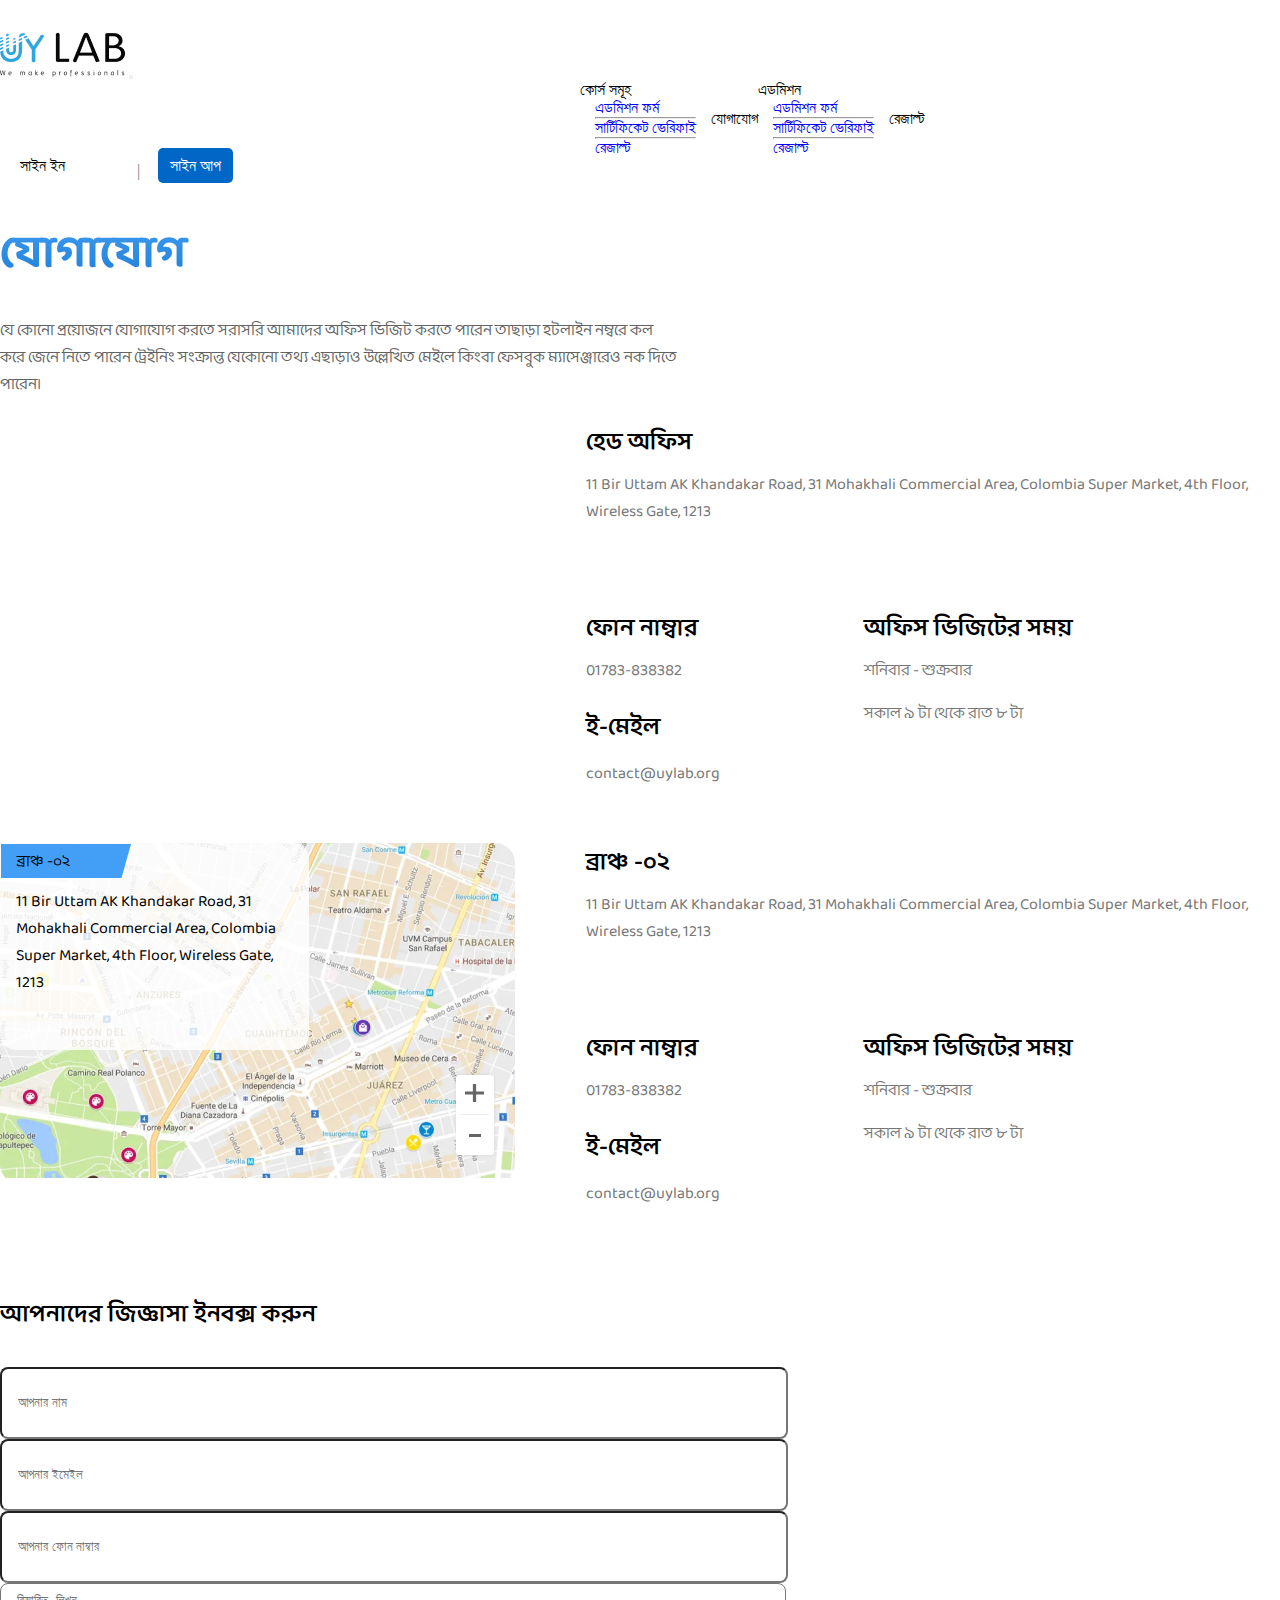
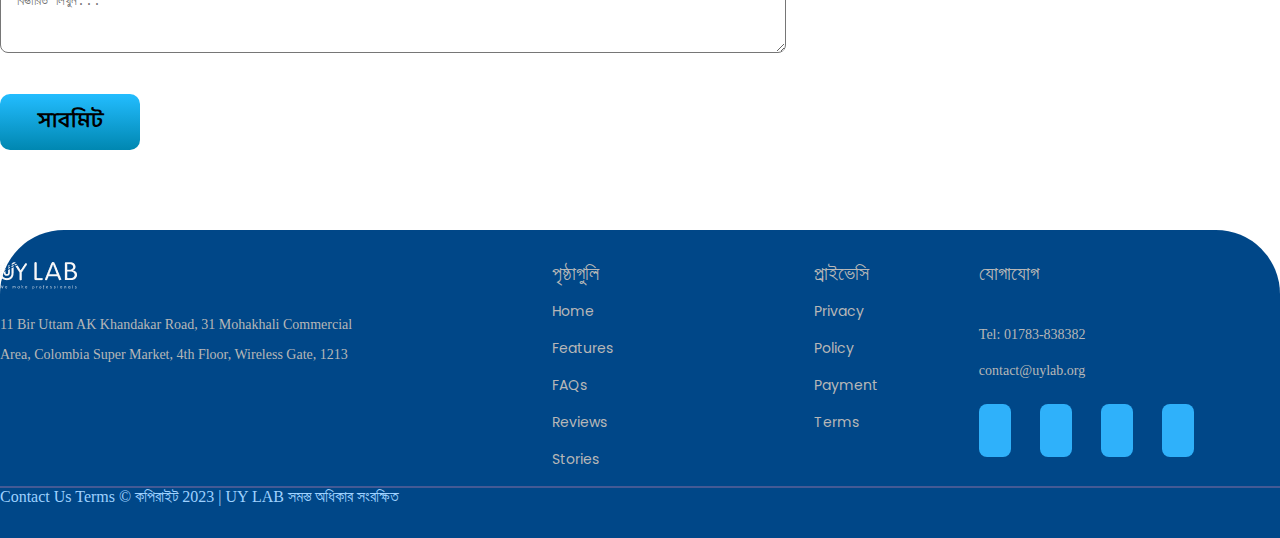
==== commit 4018b0aa: "final touch" ====
--- a/contact.html
+++ b/contact.html
@@ -30,12 +30,14 @@
 		/>
 		<!--Custom CSS  -->
 		<link rel="stylesheet" href="css/plugins/owl.carousel.min.css">
+		<link rel="stylesheet" href="css/plugins/magnific-popup.css">
 		<link rel="stylesheet" href="css/components/common-header.css">
 		<link rel="stylesheet" href="css/components/common.css">
 		<link rel="stylesheet" href="css/components/btn.css">
 		<link rel="stylesheet" href="css/layout/header.css">
 		<link rel="stylesheet" href="css/layout/course-bundle.css">
 		<link rel="stylesheet" href="css/layout/footer.css">
+		<link rel="stylesheet" href="css/style.css" />
         <link rel="stylesheet" href="css/contact.css">
 
 	</head>
@@ -123,7 +125,6 @@
         </div>
 		<div class="contact-map container">
             <div class="contact-map-left">
-                <div class="map-shape"></div>
                 <div class="map-link">
                     <iframe src="https://www.google.com/maps/embed?pb=!1m18!1m12!1m3!1d3651.060341755792!2d90.40266547451853!3d23.780865487607585!2m3!1f0!2f0!3f0!3m2!1i1024!2i768!4f13.1!3m3!1m2!1s0x3755c773d4c51555%3A0xc64f334b35dcc70d!2sUY%20LAB!5e0!3m2!1sen!2sbd!4v1686980086078!5m2!1sen!2sbd"  style="border:0;" allowfullscreen="" loading="lazy" referrerpolicy="no-referrer-when-downgrade"></iframe>
                 </div>
@@ -160,10 +161,30 @@
         </div>
         <div class="contact-map container">
             <div class="contact-map-left">
-                <div class="map-shape"></div>
-                <div class="map-link">
-                    <iframe src="https://www.google.com/maps/embed?pb=!1m18!1m12!1m3!1d3651.060341755792!2d90.40266547451853!3d23.780865487607585!2m3!1f0!2f0!3f0!3m2!1i1024!2i768!4f13.1!3m3!1m2!1s0x3755c773d4c51555%3A0xc64f334b35dcc70d!2sUY%20LAB!5e0!3m2!1sen!2sbd!4v1686980086078!5m2!1sen!2sbd"  style="border:0;" allowfullscreen="" loading="lazy" referrerpolicy="no-referrer-when-downgrade"></iframe>
-                </div>
+                <div class="outer-img">
+					<div class="map-outer">
+						<img src="images/map-outer.png" class="img-fluid" alt="map-outer">
+					</div>
+
+					<a class="popup-link" href="path/iframe-content.html">
+						<div class="middle-img">
+							<div class="middle-map-text">
+								11 Bir Uttam AK Khandakar Road, 31 Mohakhali Commercial Area, Colombia Super Market, 4th Floor, Wireless Gate, 1213
+							</div>
+							
+							<div class="inner-img">
+								<div class="map-shape">
+									<img src="images/map-inner-shape.png" alt="map-inner-shape">
+									<div class="inner-text">
+										ব্রাঞ্চ -০২ 
+									</div>
+								</div>
+								
+							</div>
+						</div>
+					</a>
+					
+				</div> 
             </div>
             <div class="contact-map-right grid-map">
 				<div class="grid-map-box1"><h2 class="bangla-font-semibold">ব্রাঞ্চ -০২ </h2>
@@ -325,6 +346,8 @@
 		></script>
 		<!-- owl slider  -->
 		<script src="js/owl.carousel.min.js"></script>
+		<!-- magnific popup  -->
+		<script src="js/jquery.magnific-popup.js"></script>
 		<!-- AOS -animation -->
 		<script src="https://unpkg.com/aos@next/dist/aos.js"></script>
 		<!-- Counter js plugins -->
--- a/css/components/common.css
+++ b/css/components/common.css
@@ -61,8 +61,6 @@
 	height: 1.3125rem;
 	margin: 0 auto;
 	margin-top: 0.625rem;
-	border: 1px solid #2ba6de;
-	border-radius: 0.625rem;
 }
 .owl-prev {
 	position: absolute;
--- a/css/style.css
+++ b/css/style.css
@@ -0,0 +1,504 @@
+@import url('https://fonts.googleapis.com/css2?family=Baloo+Da+2:wght@400;600;700&display=swap');
+* {
+	margin: 0;
+	padding: 0;
+}
+
+a {
+	text-decoration: none;
+}
+
+h1,
+h2,
+h3,
+h4,
+h5,
+h6,
+p,
+ul,
+ol {
+	margin: 0;
+	padding: 0;
+}
+
+ul,
+ol {
+	list-style: none;
+}
+
+body {
+	box-sizing: border-box;
+}
+/***** pre loader *****/
+#preloader {
+	position: fixed;
+	background: #fff;
+	top: 0;
+	left: 0;
+	right: 0;
+	bottom: 0;
+	z-index: 99999;
+	height: 100vh;
+	width: 100vw;
+	display: flex;
+	align-items: center;
+	justify-content: center;
+}
+
+.loader3 {
+	width: 5rem;
+	height: 5rem;
+	display: inline-block;
+	padding: 0;
+	text-align: left;
+}
+
+.loader3 span {
+	position: absolute;
+	display: inline-block;
+	width: 5rem;
+	height: 5rem;
+	border-radius: 100%;
+	background: #71bbff;
+	-webkit-animation: loader3 1.5s linear infinite;
+	animation: loader3 1.5s linear infinite;
+}
+
+.loader3 span:last-child {
+	animation-delay: -0.9s;
+	-webkit-animation-delay: -0.9s;
+}
+
+@keyframes loader3 {
+	0% {
+		transform: scale(0, 0);
+		opacity: 0.8;
+	}
+
+	100% {
+		transform: scale(1, 1);
+		opacity: 0;
+	}
+}
+
+@-webkit-keyframes loader3 {
+	0% {
+		-webkit-transform: scale(0, 0);
+		opacity: 0.8;
+	}
+
+	100% {
+		-webkit-transform: scale(1, 1);
+		opacity: 0;
+	}
+}
+
+/***** End pre loader *****/
+/***** fixed *****/
+#fixed-cta {
+	background: url(../images/fixed-shape.png) no-repeat center center;
+	background-clip: cover;
+	position: fixed;
+	top: 30%;
+	z-index: 999;
+	left: 0;
+}
+.fixed-cta {
+	width: 34px;
+	height: 170px;
+	display: flex;
+	flex-direction: column;
+	justify-content: center;
+	align-items: center;
+}
+.cta-item-1,
+.cta-item-3 {
+	width: 45%;
+	cursor: pointer;
+}
+.cta-item-2 {
+	width: 10%;
+	height: 2px;
+	width: 100%;
+	background: #71bbff;
+	margin: 13px 0 10px 0;
+}
+
+/***** End fixed *****/
+/***** Hero Section *****/
+/* hero search section */
+#hero .hero-search-box {
+	padding: 3px 0;
+	height: auto;
+	position: relative;
+	width: 40%;
+	margin: 0 auto;
+}
+form .form-control {
+	width: 100%;
+	height: 48px;
+	padding-left: 56px;
+	border-radius: 1.5rem;
+}
+form a {
+	position: absolute;
+	top: 14px;
+	left: 26px;
+}
+/* hero main section */
+.hero-main {
+	margin: 2rem 0;
+	display: flex;
+	justify-content: center;
+}
+.hero-main-heading {
+	line-height: 1.4;
+	font-size: 40px;
+}
+.hero-main h1 {
+	padding: 0.5rem 0;
+	font-size: 48px;
+	background: linear-gradient(#159dff, #004a80);
+	-webkit-background-clip: text;
+	-webkit-text-fill-color: transparent;
+}
+.hero-main-pera {
+	margin: 2rem 0;
+	color: #425466;
+	width: 80%;
+}
+.hero-main-btn {
+	display: flex;
+	align-items: center;
+	gap: 3rem;
+}
+/* hero card Section */
+.hero-card-grid {
+	width: 100%;
+	display: grid;
+	gap: 1.8rem;
+	grid-template-columns: repeat(4, 1fr);
+	align-items: baseline;
+}
+.hero-card-box a {
+	color: black;
+}
+.hero-card-box a:hover {
+	color: #425466;
+}
+.hero-card-text {
+	border: 1px solid #00a3ff;
+	padding: 32px 0;
+	padding-left: 22px;
+	border-radius: 12px;
+}
+.hero-card-box {
+	margin: 3rem 0 1rem;
+	position: relative;
+}
+.hero-card-img {
+	position: absolute;
+	top: -60px;
+	right: -12px;
+}
+/***** End Hero Section *****/
+
+/***** category *****/
+#category .category-grid {
+	margin-top: 4rem;
+	display: grid;
+	gap: 3rem;
+	justify-content: center;
+	align-content: center;
+	justify-items: center;
+	align-items: center;
+	grid-template-columns: repeat(4, 1fr);
+	grid-template-rows: repeat(2, 1fr);
+}
+.category-grid-box {
+	overflow: hidden;
+	border-radius: 5px;
+	box-shadow: 0 0 5px 0 rgba(0, 0, 0, 0.2);
+	padding: 1.5rem;
+	width: 240px;
+	height: 240px;
+	position: relative;
+}
+.category-grid-box:hover {
+	animation: bounce; /* referring directly to the animation's @keyframe declaration */
+	animation-duration: 2s; /* don't forget to set a duration! */
+}
+.category-grid-box:hover p {
+	color: #fff;
+}
+.category-grid-box:hover .category-grid-box-overlay {
+	visibility: visible;
+	bottom: 0%;
+	right: 0%;
+	transition: all linear 0.5s;
+}
+.category-grid-box-overlay {
+	z-index: -1;
+	visibility: hidden;
+	width: 100%;
+	height: 100%;
+	position: absolute;
+	bottom: -100%;
+	right: -100%;
+}
+
+.category-grid-box p {
+	text-align: baseline;
+}
+.category-grid-box .semi-bold {
+	font-weight: 600;
+}
+.category-grid-box .regular {
+	font-weight: 500;
+}
+.category-box-spacing {
+	margin: 0 auto;
+	padding: 1rem;
+	display: flex;
+	flex-direction: column;
+	gap: 1rem;
+	justify-content: space-evenly;
+	align-items: center;
+}
+.category-box-spacing img {
+	max-width: 75%;
+}
+/***** End category *****/
+
+/***** Community Section *****/
+#community {
+	margin: 4rem 0;
+}
+.community-overlay {
+	position: absolute;
+	top: 0;
+	left: 0;
+	height: 100%;
+	width: 100%;
+	display: grid;
+	place-items: center;
+}
+.community-para {
+	width: 81%;
+}
+.my-element {
+	animation: bounce; /* referring directly to the animation's @keyframe declaration */
+	animation-duration: 5s; /* don't forget to set a duration! */
+}
+/***** End Community Section *****/
+
+/***** Other facility *****/
+#facility {
+	overflow: hidden;
+}
+#facility .facility {
+	position: relative;
+	margin-top: 4rem;
+	margin-bottom: 1rem;
+	box-shadow: 0 0 5px 0 rgba(0, 0, 0, 0.2);
+	border-radius: 1.5rem;
+	border: 1px solid #00a3ff;
+}
+.facility-shape {
+	position: absolute;
+	bottom: 0;
+	right: 0;
+}
+.facility-spacing {
+	width: 100%;
+	height: 100%;
+	margin-top: 1rem;
+}
+#facility .facility-container {
+	margin: 39.5px auto;
+	padding: 1rem 0;
+	width: 60%;
+	display: flex;
+	flex-wrap: wrap;
+	justify-content: space-evenly;
+	align-items: center;
+}
+
+.facility-container p {
+	padding: 1.25rem;
+	font-weight: 700;
+}
+/***** End Other facility *****/
+
+/***** Counter *****/
+#counter-section .bg-counter {
+	width: 100%;
+	padding: 3rem 0;
+	margin-top: 2rem;
+	margin-bottom: 3rem;
+}
+.bg-counter .counter-shape {
+	position: absolute;
+	bottom: 0;
+	left: 0;
+}
+.counter-spacing {
+	display: flex;
+	flex-direction: column;
+	justify-content: center;
+	align-items: center;
+	position: relative;
+	padding: 1.5rem 0;
+	border-radius: 5px;
+	box-shadow: 0 0 5px 0 rgba(0, 0, 0, 0.2);
+	width: 100%;
+	min-height: 221px;
+}
+.counter-grid {
+	margin: 0 auto;
+	height: 100%;
+	width: 85%;
+	display: grid;
+	grid-template-columns: repeat(4, 1fr);
+	align-content: center;
+	justify-content: space-evenly;
+	align-items: baseline;
+	gap: 1rem;
+}
+.grid-box {
+	display: flex;
+	align-items: center;
+	justify-content: space-between;
+	padding: 0 2rem;
+	gap: 0.5rem;
+	border-right: 1.5px solid #d9d9d9;
+}
+.grid-box-4 {
+	border: none;
+}
+.box-img {
+	align-self: center;
+}
+.box-text {
+	width: 75%;
+	display: grid;
+	grid-template-rows: repeat(2, 1fr);
+	justify-items: center;
+	align-items: center;
+}
+.strong {
+	font-size: 2rem;
+	font-weight: 700;
+}
+.box-text .strong,
+.box-text .bangla {
+	display: block;
+}
+/***** Recommendation *****/
+#recommendation {
+	margin: 2rem 0;
+}
+#recommendation .recommendation {
+	display: flex;
+	align-items: center;
+}
+.recommendation-left {
+	margin-left: 1rem;
+	position: relative;
+}
+.recommendation-left .recommendation-heading span {
+	font-size: 35px;
+	line-height: 1;
+}
+.recommendation-left::before {
+	height: 1px;
+	width: 25%;
+	background-color: #9f9f9f;
+	content: '';
+	position: absolute;
+	top: -33px;
+	left: -17px;
+}
+.recommendation-left::after {
+	height: 85px;
+	width: 1px;
+	background-color: #9f9f9f;
+	content: '';
+	position: absolute;
+	top: -32px;
+	left: -17px;
+}
+.recommendation-left h1 {
+	font-size: 50px;
+	color: #00a3ff;
+}
+.recommendation-pera {
+	width: 75%;
+	margin: 1rem 0 5.4rem;
+	font-size: 18px;
+	color: #676a6c;
+	text-align: baseline;
+}
+
+/***** End Recommendation *****/
+
+/***** Subscribe Section *****/
+#subscribe {
+	position: relative;
+	padding: 1rem 0;
+}
+.subs-flex {
+	padding: 25px 36px 8px;
+	display: flex;
+	justify-content: center;
+	align-items: center;
+	width: 95%;
+	margin: 0 auto;
+	border: 1px solid #00a3ff;
+	border-radius: 2rem;
+}
+.subs-left {
+	width: 50%;
+	font-size: 30px;
+}
+.subs-left h3 {
+	padding: 0.5rem 0;
+	background: linear-gradient(#159dff, #004a80);
+	-webkit-background-clip: text;
+	-webkit-text-fill-color: transparent;
+	font-size: 45px;
+}
+.subs-right {
+	margin-right: 8px;
+	position: relative;
+	width: 50%;
+}
+.subs-right .form-control {
+	height: 3rem;
+}
+.subs-right .form-control:focus {
+	box-shadow: none;
+}
+.subs-btn {
+	height: 3rem;
+	width: 9rem;
+	border-radius: 24px;
+	line-height: 2rem;
+	background: #00a3ff;
+	position: absolute;
+	top: -1px;
+	right: -1rem;
+}
+.subs-right input::placeholder {
+	font-size: 14px;
+}
+.subs-btn:hover {
+	background: #159dff !important;
+}
+.subs-btn a {
+	color: white;
+}
+.subs-btn a:hover {
+	color: white;
+}
+/***** End Subscribe Section *****/
--- a/css/contact.css
+++ b/css/contact.css
@@ -1,4 +1,7 @@
 @import url('https://fonts.googleapis.com/css2?family=Baloo+Da+2:wght@400;600;700&display=swap');
+
+@import url('utility/color.css');
+
 .contact-heading h2 {
 	font-size: 45px;
 	font-weight: 700;
@@ -23,7 +26,41 @@
 	gap: 1.5rem;
 }
 .contact-map-left {
+	width: 50%;
 	position: relative;
+}
+.outer-img {
+	display: grid;
+	grid-template-columns: 1fr;
+	justify-content: start;
+}
+.map-outer {
+	position: relative;
+}
+.outer-img a {
+	color: black;
+	display: block;
+	position: absolute;
+	text-decoration: none;
+}
+.middle-img {
+	width: 55%;
+	border-radius: 16px;
+	background-color: rgba(255, 255, 255, 0.8);
+}
+.middle-map-text {
+	aspect-ratio: 16 / 9;
+	padding: 45px 6px 1px 16px;
+}
+.inner-img {
+	position: absolute;
+	top: 1px;
+	left: 1px;
+}
+.inner-text {
+	position: absolute;
+	top: 4px;
+	left: 16px;
 }
 .map-link iframe {
 	width: 515px;
@@ -107,6 +144,9 @@
 	.contact-map-right p {
 		padding: 0;
 	}
+	.map-link {
+		width: 100%;
+	}
 	.map-link iframe {
 		padding: 1px;
 		max-width: 100%;
@@ -123,6 +163,14 @@
 		margin-top: 1rem;
 	}
 }
+@media (min-width: 768px) and (max-width: 1200px) {
+	.map-link iframe {
+		padding: 1px;
+		max-width: 100%;
+		height: auto;
+		aspect-ratio: 4 / 3;
+	}
+}
 /* .map-shape {
 	width: 20%;
 	height: 100px;
@@ -136,3 +184,5 @@
 /* .place-card-large {
 	padding-top: 10px !important;
 } */
+
+/* iframe-content */
